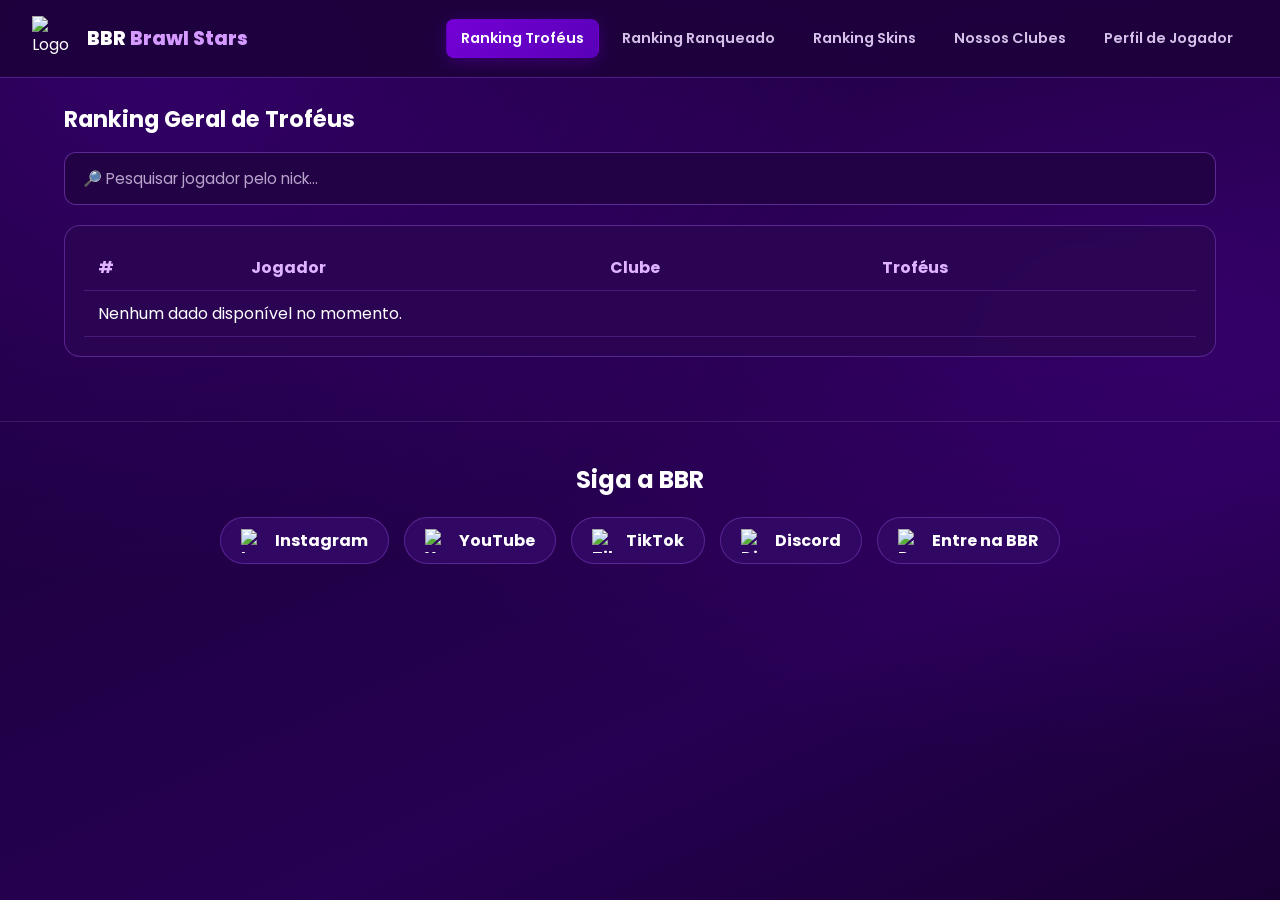
==== index.html @ fceda382 "feat: label ranked leaderboard current and season-high columns" ====
<!DOCTYPE html>
<html lang="pt-BR">
<head>
    <meta charset="UTF-8">
    <meta name="viewport" content="width=device-width, initial-scale=1.0">
    <title>Clube BBR | Brawl Stars</title>
    <link rel="icon" type="image/png" href="imagens/favicon.png">
    <link rel="stylesheet" href="style.css?v=ranked-current-season-20261118">
    <link rel="stylesheet" href="perfil.css?v=20261116icons2">
    <script src="https://cdn.jsdelivr.net/npm/chart.js"></script>
    <link href="https://fonts.googleapis.com/css2?family=Poppins:wght@400;600;800&display=swap" rel="stylesheet">
</head>
<body>

    <header class="header">
<div class="logo-container">
    <img src="imagens/logobbrbranco.png" alt="Logo BBR" class="site-logo">
    <h1><a href="index.html" class="logo-link">BBR <span>Brawl Stars</span></a></h1>
</div>
        <nav class="nav-tabs">
            <button class="tab-btn active" data-tab="ranking">Ranking Troféus</button>
            <button class="tab-btn" data-tab="ranqueada">Ranking Ranqueado</button>
            <button class="tab-btn" data-tab="skins">Ranking Skins</button>
            <button class="tab-btn" data-tab="clubes">Nossos Clubes</button>
            <button class="tab-btn" data-tab="perfil">Perfil de Jogador</button>
        </nav>
    </header>

    <main class="content-container">
        
        <section id="clubes" class="tab-content">
            <h2>Nossos Clubes</h2>
            <div class="club-grid" id="club-grid"></div>
        </section>

        <section id="ranking" class="tab-content active">
            <h2>Ranking Geral de Troféus</h2>
            
<!-- Pesquisa por nick no Ranking de Troféus -->
<div class="ranking-search">
    <input
        type="search"
        id="ranking-search-input"
        placeholder="🔎 Pesquisar jogador pelo nick..."
        aria-label="Pesquisar jogador pelo nick"
        autocomplete="off"
    >
</div>

<!-- Destaque dos três primeiros colocados -->
<div id="ranking-podium" class="ranking-podium"></div>

            <div class="table-card">
                <table class="data-table">
                    <thead>
                        <tr>
                            <th>#</th>
                            <th>Jogador</th>
                            <th>Clube</th>
                            <th>Troféus</th>
                        </tr>
                    </thead>
                    <tbody id="ranking-tbody">
                        <tr><td colspan="4">Carregando dados dos membros...</td></tr>
                    </tbody>
                </table>
            </div>
        </section>

<!-- Ranking de Skins BBR: versão de testes -->
<section id="skins" class="tab-content">
  <h2>Ranking de Skins</h2>
  <p class="subtext">Os maiores colecionadores dos clubes da BBR.</p>
  <p id="skins-ranking-status" class="subtext" role="status">Abra esta aba para consultar os membros.</p>
  <div class="ranking-search"><input type="search" id="skins-ranking-search" placeholder="🔎 Pesquisar jogador pelo nick..." aria-label="Pesquisar no ranking de skins"></div>
  <div id="skins-ranking-podium" class="ranking-podium"></div>
  <div class="table-card"><table class="data-table"><thead><tr><th>#</th><th>Jogador</th><th>Clube</th><th>Skins</th></tr></thead><tbody id="skins-ranking-tbody"><tr><td colspan="4">Aguardando consulta...</td></tr></tbody></table></div>
  <p class="subtext">Fonte: Brawl Ace (não oficial). Os resultados dependem da disponibilidade do serviço.</p>
</section>

<!-- Ranking Ranqueado BBR -->
<section id="ranqueada" class="tab-content">
    <h2>Ranking Ranqueado</h2>
    <p class="subtext">Classificação por pontos da Ranqueada — BBR | Esports</p>
    <!-- Pesquisa por nick -->
    <div class="ranking-search">
        <input
            type="search"
            id="ranked-search-input"
            placeholder="🔎 Pesquisar jogador pelo nick..."
            aria-label="Pesquisar jogador na Ranqueada"
            autocomplete="off"
        >
    </div>

    <!-- Pódio TOP 3 -->
    <div id="ranked-podium" class="ranking-podium"></div>

    <!-- Tabela de classificação -->
    <div class="table-card">
        <table class="data-table ranked-data-table">
            <thead>
                <tr>
                    <th>#</th>
                    <th>Jogador</th>
                    <th>Pontos atuais</th>
                    <th>Mais alto <span class="ranked-heading-note">na temporada</span></th>
                </tr>
            </thead>
            <tbody id="ranked-tbody">
                <tr>
                    <td colspan="4">Carregando ranking ranqueado...</td>
                </tr>
            </tbody>
        </table>
    </div>

    <p id="ranked-updated" class="subtext"></p>
</section>


<section id="perfil" class="tab-content">
    <h2>Perfil de Jogador</h2>
    <p class="profile-intro">Estatísticas, Ranqueada, clube e destaques do Brawl Stars em um só lugar.</p>
    <form class="profile-search" id="profile-form">
        <input type="search" id="profile-input" placeholder="Digite a tag do jogador (ex.: #2JU9CUC)" aria-label="Tag do jogador" autocomplete="off" required>
        <button type="submit" id="profile-button">Pesquisar perfil</button>
    </form>
    <div id="profile-message" class="profile-message" role="status" hidden></div>
    <div id="profile-result" class="profile-result" hidden>
        <div class="profile-panel">
            <div class="profile-identity">
                <img id="profile-avatar" class="profile-avatar" alt="Ícone de perfil do jogador">
                <div>
                    <h3 id="profile-name"></h3>
                    <div class="profile-tag" id="profile-tag"></div>
                    <div class="profile-chips">
                        <span class="club-role-badge club-role-ranked-champion" id="profile-ranked-champion" hidden>★ CAMPEÃO RANQUEADO</span>
                        <span class="profile-chip" id="profile-chip-role"></span>
                        <span class="profile-chip" id="profile-chip-club"></span>
                    </div>
                </div>
            </div>
            <div class="profile-grid">
                <div class="profile-stat"><small>Troféus atuais</small><div class="profile-stat-display"><img class="profile-stat-emblem" src="imagens/icon_trophy.png" alt="Troféu"><strong id="profile-trophies"></strong></div></div>
                <div class="profile-stat"><small>Recorde de troféus</small><div class="profile-stat-display"><img class="profile-stat-emblem" src="imagens/icon_trophy.png" alt="Troféu"><strong id="profile-highest"></strong></div></div>
                <div class="profile-stat profile-prestige-stat"><small>Prestígios totais</small><div class="profile-prestige-display"><div class="profile-prestige-emblem"><img id="profile-prestige-icon" alt="Emblema oficial de prestígio" src="total.webp"></div><strong id="profile-prestige"></strong></div></div>
                <div class="profile-stat"><small>Nível XP</small><div class="profile-stat-display"><img class="profile-stat-emblem" src="imagens/xp.webp" alt="XP"><strong id="profile-exp"></strong></div></div>
            </div>
        </div>
        <div class="profile-panel">
            <h3 class="profile-title">Ranqueada</h3>
            <div class="profile-rank-grid">
                <div class="profile-rank-card"><small>Pontos atuais</small><strong id="profile-current-elo"></strong><div class="profile-rank-label"><img id="profile-current-rank-icon" alt="Emblema atual" hidden><span id="profile-current-rank-name"></span></div></div>
                <div class="profile-rank-card"><small>Recorde da temporada atual</small><strong id="profile-season-elo"></strong><div class="profile-rank-label"><img id="profile-season-rank-icon" alt="Emblema do recorde da temporada" hidden><span id="profile-season-rank-name"></span></div></div>
                <div class="profile-rank-card"><small>Recorde de pontos</small><strong id="profile-record-elo"></strong><div class="profile-rank-label"><img id="profile-record-rank-icon" alt="Emblema do recorde" hidden><span id="profile-record-rank-name"></span></div></div>
                <div class="profile-rank-card"><small>Diferença para o recorde</small><strong id="profile-diff-elo"></strong><div class="profile-rank-label">Pontos para igualar a melhor marca</div></div>
            </div>
        </div>
        <div class="profile-columns">
            <div class="profile-panel">
                <h3 class="profile-title"><img class="profile-icon" src="imagens/club.png" alt="">Clube atual</h3>
                <div class="profile-club-line"><img id="profile-club-badge" src="imagens/club.png" alt="Emblema do clube"><div><strong id="profile-club"></strong><small id="profile-club-tag"></small></div></div>
                <div class="profile-club-role"><small>Cargo no clube</small><strong id="profile-role"></strong></div>
            </div>
            <div class="profile-panel">
                <h3 class="profile-title">Estatísticas gerais</h3>
                <div class="profile-mini-grid">
                    <div class="profile-mini"><small><img class="profile-icon" src="imagens/3v3.png" alt="">Vitórias 3×3</small><strong id="profile-3v3"></strong></div>
                    <div class="profile-mini"><small><img class="profile-icon" src="imagens/soloshowdown.png" alt="">Vitórias solo</small><strong id="profile-solo"></strong></div>
                    <div class="profile-mini"><small><img class="profile-icon" src="imagens/duoshowdown.png" alt="">Vitórias em dupla</small><strong id="profile-duo"></strong></div>
                    <div class="profile-mini"><small><img class="profile-icon" src="imagens/icon_members.svg" alt="">Brawlers</small><strong id="profile-brawlers-count"></strong></div>
                    <div class="profile-mini"><small><img class="profile-icon" src="imagens/icon_skins.webp" alt="">Skins</small><strong id="profile-skins-count">Não disponível</strong></div>
                    <div class="profile-mini"><small><img class="profile-icon" src="imagens/pin_champie.png" alt="">Classificado para o Mundial</small><strong id="profile-champ"></strong></div>
                </div>
            </div>
        </div>
        <div class="profile-panel">
            <h3 class="profile-title">Destaques dos Brawlers</h3>
            <div class="profile-brawlers">
                <div class="profile-brawler"><img id="profile-best-icon" alt="Melhor Brawler" hidden><div><small>Mais troféus</small><strong id="profile-best-name"></strong><div class="profile-brawler-trophies"><img src="imagens/icon_trophy.png" alt=""><span id="profile-best-trophies"></span></div></div></div>
                <div class="profile-brawler"><img id="profile-lowest-icon" alt="Brawler com menos troféus" hidden><div><small>Menos troféus</small><strong id="profile-lowest-name"></strong><div class="profile-brawler-trophies"><img src="imagens/icon_trophy.png" alt=""><span id="profile-lowest-trophies"></span></div></div></div>
            </div>
        </div>
    </div>
</section>

    </main>

    <script src="script.js?v=ranked-current-season-20261118"></script>
    <script src="perfil.js?v=ranked-champion-20261118"></script>
    <script src="ranking-skins.js?v=20261118-iconsfix3"></script>
    <!-- Modal de Membros do Clube -->
<div id="club-modal" style="display: none; position: fixed; top: 0; left: 0; width: 100%; height: 100%; background: rgba(0,0,0,0.8); z-index: 1000; align-items: center; justify-content: center;">
    <div style="background: #1e1e2e; padding: 24px; border-radius: 12px; max-width: 500px; width: 90%; max-height: 80vh; overflow-y: auto; color: white; position: relative;">
        <button onclick="document.getElementById('club-modal').style.display='none'" style="position: absolute; top: 12px; right: 12px; background: transparent; border: none; color: white; font-size: 20px; cursor: pointer;">✕</button>
        <h2 id="modal-club-name" style="margin-top: 0;"></h2>
        <p id="modal-club-tag" class="subtext"></p>
        <hr style="border-color: #333; margin: 16px 0;">
        <div id="modal-members-list"></div>
    </div>
</div>
<!-- Seção de Redes Sociais e Contato BBR -->
<footer class="bbr-footer">
    <h3>Siga a BBR</h3>
    <div class="social-links-container">
        <a href="https://www.instagram.com/clubebbr" target="_blank" class="social-btn">
            <img src="https://cdn-icons-png.flaticon.com/512/174/174855.png" alt="Instagram">
            Instagram
        </a>
        <a href="https://youtube.com/@clubebbr" target="_blank" class="social-btn">
            <img src="https://cdn-icons-png.flaticon.com/512/1384/1384060.png" alt="YouTube">
            YouTube
        </a>
        <a href="https://www.tiktok.com/@clubebbr" target="_blank" class="social-btn">
            <img src="https://cdn-icons-png.flaticon.com/512/3046/3046121.png" alt="TikTok">
            TikTok
        </a>
        <a href="https://discord.gg/EA2XQeYqj2" target="_blank" class="social-btn">
            <img src="https://cdn-icons-png.flaticon.com/512/5968/5968756.png" alt="Discord">
            Discord
        </a>
        <a href="https://chat.whatsapp.com/DwEVHuudXZcKQdIjm5Skmc?s=cl&p=a&ilr=1" target="_blank" class="social-btn">
            <img src="https://cdn-icons-png.flaticon.com/512/733/733585.png" alt="Recrutamento BBR">
            Entre na BBR
        </a>
    </div>
</footer>
</body>
</html>
---- style.css ----
:root {
    --bg-main: #190033;
    --card-bg: rgba(43, 5, 83, 0.88);
    --accent-purple: #7500d6;
    --accent-light: #d59aff;
    --text-main: #ffffff;
    --text-sub: #d4c0e9;
    --border-color: rgba(174, 99, 255, 0.35);
}

* {
    margin: 0;
    padding: 0;
    box-sizing: border-box;
    font-family: 'Poppins', sans-serif;
}

body {
    background-color: var(--bg-main);
    color: var(--text-main);
    min-height: 100vh;
    background-image: radial-gradient(circle at top right, #240046, transparent 50%),
                      radial-gradient(circle at bottom left, #10002b, transparent 50%);
}

.header {
    background: rgba(15, 12, 27, 0.9);
    backdrop-filter: blur(10px);
    border-bottom: 1px solid var(--border-color);
    padding: 1rem 2rem;
    display: flex;
    justify-content: space-between;
    align-items: center;
    position: sticky;
    top: 0;
    z-index: 100;
    flex-wrap: wrap;
    gap: 15px;
}

.logo-container {
    display: flex;
    align-items: center;
    gap: 12px;
}

.logo-img {
    height: 40px;
    width: auto;
}

.logo-container h1 {
    font-size: 1.2rem;
    font-weight: 800;
}

.logo-container h1 span {
    color: var(--accent-light);
}

.nav-tabs {
    display: flex;
    gap: 8px;
    flex-wrap: wrap;
}

.tab-btn {
    background: transparent;
    border: 1px solid transparent;
    color: var(--text-sub);
    padding: 8px 14px;
    border-radius: 8px;
    font-weight: 600;
    font-size: 0.9rem;
    cursor: pointer;
    transition: all 0.3s ease;
}

.tab-btn:hover {
    color: var(--text-main);
    background: rgba(157, 78, 221, 0.1);
}

.tab-btn.active {
    background: var(--accent-purple);
    color: #fff;
    box-shadow: 0 4px 15px rgba(157, 78, 221, 0.4);
}

.content-container {
    padding: 1.5rem;
    max-width: 1200px;
    margin: 0 auto;
}

.tab-content {
    display: none;
}

.tab-content.active {
    display: block;
}

.tab-content h2 {
    font-size: 1.4rem;
    margin-bottom: 1rem;
}

.club-grid, .charts-grid {
    display: grid;
    grid-template-columns: repeat(auto-fit, minmax(240px, 1fr));
    gap: 16px;
    margin-top: 1rem;
}

.table-card, .chart-card, .player-header-card, .club-card {
    background: var(--card-bg);
    border: 1px solid var(--border-color);
    border-radius: 16px;
    padding: 1.2rem;
    backdrop-filter: blur(8px);
    overflow-x: auto;
}

.data-table {
    width: 100%;
    border-collapse: collapse;
    text-align: left;
    white-space: nowrap;
}

.data-table th, .data-table td {
    padding: 10px 14px;
    border-bottom: 1px solid var(--border-color);
}

.data-table th {
    color: var(--accent-light);
}

.search-box {
    display: flex;
    gap: 10px;
    margin: 1rem 0;
    flex-wrap: wrap;
}

.search-box input {
    flex: 1;
    min-width: 200px;
    padding: 12px 16px;
    border-radius: 8px;
    border: 1px solid var(--border-color);
    background: rgba(0, 0, 0, 0.2);
    color: #fff;
    font-size: 0.95rem;
}

.search-box button {
    background: var(--accent-purple);
    color: #fff;
    border: none;
    padding: 12px 20px;
    border-radius: 8px;
    font-weight: 600;
    cursor: pointer;
    width: auto;
}

.hidden {
    display: none;
}

.stats-row {
    display: grid;
    grid-template-columns: repeat(auto-fit, minmax(120px, 1fr));
    gap: 12px;
    margin-top: 15px;
}

.stat-box {
    background: rgba(0, 0, 0, 0.2);
    padding: 10px;
    border-radius: 8px;
    border: 1px solid var(--border-color);
}

.stat-box .label {
    display: block;
    font-size: 0.8rem;
    color: var(--text-sub);
}

.stat-box .val {
    font-weight: 800;
    color: var(--accent-light);
}

.brawler-highlights {
    display: grid;
    grid-template-columns: repeat(auto-fit, minmax(200px, 1fr));
    gap: 16px;
    margin-top: 16px;
}

.brawler-card {
    background: rgba(0, 0, 0, 0.2);
    border: 1px solid var(--border-color);
    padding: 1rem;
    border-radius: 12px;
}

.trophy-badge {
    display: inline-block;
    background: var(--accent-purple);
    padding: 4px 12px;
    border-radius: 20px;
    font-weight: 800;
    margin-top: 10px;
    font-size: 0.85rem;
}

@media (max-width: 768px) {
    .header {
        flex-direction: column;
        align-items: flex-start;
        padding: 1rem;
    }
    
    .nav-tabs {
        width: 100%;
        justify-content: space-between;
    }
    
    .tab-btn {
        flex: 1;
        text-align: center;
        padding: 8px 6px;
        font-size: 0.8rem;
    }

    .content-container {
        padding: 1rem;
    }

    .search-box button {
        width: 100%;
    }
}
.bbr-footer {
    text-align: center;
    padding: 40px 20px;
    margin-top: 40px;
    border-top: 1px solid rgba(255, 255, 255, 0.1);
}

.bbr-footer h3 {
    color: #fff;
    margin-bottom: 20px;
    font-size: 1.5rem;
}

.social-links-container {
    display: flex;
    justify-content: center;
    flex-wrap: wrap;
    gap: 15px;
}

.social-btn {
    display: flex;
    align-items: center;
    gap: 10px;
    background-color: #1f1f2e;
    color: #ffffff;
    padding: 10px 20px;
    border-radius: 30px;
    text-decoration: none;
    font-weight: bold;
    border: 1px solid rgba(255, 255, 255, 0.1);
    transition: all 0.3s ease;
}

.social-btn img {
    width: 24px;
    height: 24px;
    object-fit: contain;
}

.social-btn:hover {
    background-color: #7b2cbf;
    border-color: #9d4edd;
    transform: translateY(-3px);
    box-shadow: 0 5px 15px rgba(123, 44, 191, 0.4);
}
.stat-box {
  display: flex;
  align-items: center;
  flex-wrap: nowrap;
  white-space: nowrap;
}

.stat-box img {
  width: 18px;
  height: 18px;
  object-fit: contain;
  margin-right: 4px;
}
.stats-row {
  display: flex;
  flex-wrap: wrap;
  gap: 10px;
}

.stat-box {
  flex: 1 1 200px;
  min-width: 180px;
}
.logo-link {
  text-decoration: none;
  color: inherit;
}

.logo-link:hover {
  opacity: 0.8;
}

/* Estilização da Tabela de Halloween */
.halloween-table {
    width: 100%;
    border-collapse: collapse;
    margin-top: 20px;
    background: #121216; /* Fundo bem escuro estilo noite de terror */
    color: #fff;
    border-radius: 12px;
    overflow: hidden;
    box-shadow: 0 4px 15px rgba(255, 117, 24, 0.2); /* Brilho laranja suave */
}

.halloween-table th, 
.halloween-table td {
    padding: 14px 18px;
    text-align: center;
    border-bottom: 1px solid #232333;
}

.halloween-table th {
    background-color: #ff7518; /* Laranja abóbora vibrante */
    color: #121216; /* Texto escuro para destacar no laranja */
    font-weight: 800;
    text-transform: uppercase;
    letter-spacing: 1px;
}

.halloween-table tr {
    transition: background-color 0.2s ease;
}

.halloween-table tr:hover {
    background-color: #1f1b2c; /* Leve tom roxo/escuro místico ao passar o mouse */
}

.halloween-table td strong {
    color: #ff7518; /* Destaca a pontuação total em laranja */
}
.titulo-site {
    display: flex;
    align-items: center;
    gap: 12px;
}

.titulo-site img {
    width: 50px;
    height: 50px;
    max-width:50px;
    max-height:50px;
    object-fit: contain;
    flex-shrink:0;
}

.titulo-site h1 {
    margin: 0;
}

.logo-container {
    display: flex;
    align-items: center;
    gap: 10px;
}

.site-logo {
    width: 45px !important;
    height: 45px !important;
    max-width: 45px !important;
    max-height: 45px !important;
    object-fit: contain;
    flex-shrink: 0;
}


/* ==========================================
   BBR - RANKING DE TROFÉUS
   Pesquisa e destaque do TOP 3
========================================== */

/* Campo de pesquisa */
.ranking-search {
    margin: 0 0 20px;
}

.ranking-search input {
    width: 100%;
    padding: 14px 18px;
    background: rgba(36, 26, 61, 0.9);
    border: 1px solid rgba(199, 125, 255, 0.3);
    border-radius: 12px;
    color: #fff;
    font-family: 'Poppins', sans-serif;
    font-size: 0.95rem;
    outline: none;
    transition: 0.2s;
}

.ranking-search input:focus {
    border-color: #c77dff;
    box-shadow: 0 0 12px rgba(199, 125, 255, 0.2);
}

.ranking-search input::placeholder {
    color: #b8a5ce;
}

/* Pódio TOP 3 */
.ranking-podium {
    display: grid;
    grid-template-columns: repeat(3, minmax(0, 1fr));
    gap: 14px;
    margin-bottom: 24px;
}

.ranking-podium:empty,
.ranking-podium[hidden] {
    display: none;
}

/* Cartões dos vencedores */
.podium-card {
    min-width: 0;
    padding: 22px 12px;
    border-radius: 16px;
    border: 1px solid var(--podium-color);
    background: linear-gradient(
        160deg,
        var(--podium-bg),
        rgba(36, 26, 61, 0.85)
    );
    text-align: center;
    transition: transform 0.2s ease;
}

.podium-card:hover {
    transform: translateY(-4px);
}

.podium-place {
    font-size: 1.4rem;
    font-weight: 800;
    color: var(--podium-color);
}

.podium-name {
    margin: 10px 0;
    font-size: 1rem;
    font-weight: 800;
    overflow-wrap: anywhere;
}

.podium-club {
    font-size: 0.8rem;
    color: #d3c4df;
    overflow-wrap: anywhere;
}

.podium-trophies {
    margin-top: 12px;
    font-weight: 800;
    color: var(--podium-color);
}

/* Primeiro lugar - OURO */
.podium-gold {
    --podium-color: #ffd45b;
    --podium-bg: #50381c;
}

/* Segundo lugar - PRATA */
.podium-silver {
    --podium-color: #d7dce7;
    --podium-bg: #34384b;
}

/* Terceiro lugar - BRONZE */
.podium-bronze {
    --podium-color: #e7a16e;
    --podium-bg: #4b2b26;
}

/* Ordem visual: Prata | Ouro | Bronze */
.ranking-podium .podium-card:nth-child(1) {
    grid-column: 2;
    grid-row: 1;
}

.ranking-podium .podium-card:nth-child(2) {
    grid-column: 1;
    grid-row: 1;
}

.ranking-podium .podium-card:nth-child(3) {
    grid-column: 3;
    grid-row: 1;
}

/* Tabela do ranking */
#ranking .table-card {
    overflow-x: auto;
}

#ranking .data-table {
    min-width: 550px;
}

/* Adaptação para celulares */
@media (max-width: 600px) {
    .ranking-podium {
        gap: 6px;
    }

    .podium-card {
        padding: 12px 5px;
    }

    .podium-place {
        font-size: 1rem;
    }

    .podium-name {
        font-size: 0.76rem;
    }

    .podium-club {
        font-size: 0.65rem;
    }

    .podium-trophies {
        font-size: 0.75rem;
    }
}

/* ==========================================
   ÍCONES DE PERFIL - RANKING DE TROFÉUS
========================================== */

/* Ícones na tabela */
.ranking-avatar {
    width: 34px;
    height: 34px;
    object-fit: contain;
    vertical-align: middle;
    margin-right: 10px;
    border-radius: 50%;
}

/* Ícones no pódio TOP 3 */
.podium-avatar {
    display: block;
    width: 64px;
    height: 64px;
    object-fit: contain;
    margin: 12px auto 6px;
}

/* Versão para celulares */
@media (max-width: 600px) {
    .ranking-avatar {
        width: 28px;
        height: 28px;
        margin-right: 6px;
    }

    .podium-avatar {
        width: 44px;
        height: 44px;
    }
}

/* BBR — Emblemas das divisões Ranqueadas */

/* Emblema no TOP 3 */

.ranked-emblem-podium {
    display: inline-block;
    width: 32px;
    height: 32px;
    object-fit: contain;
    vertical-align: middle;
    margin: 0 6px 0 0;
}

/* Emblema ao lado dos pontos na tabela */
.ranked-emblem-table {
    width: 32px;
    height: 32px;
    object-fit: contain;
    vertical-align: middle;
    margin-right: 8px;
}

/* Ajustes para celulares */
@media (max-width: 600px) {
.ranked-emblem-podium {
    width: 26px;
    height: 26px;
    margin-right: 5px;
}

    .ranked-emblem-table {
        width: 26px;
        height: 26px;
        margin-right: 5px;
    }
}



/* Patrocinador da temporada no Ranking Ranqueado */
#ranqueada .data-table tr.ranked-sponsor-row td {
    background: linear-gradient(100deg, rgba(43, 114, 145, 0.34), rgba(34, 175, 205, 0.15));
    border-top: 1px solid rgba(84, 217, 255, 0.55);
    border-bottom: 1px solid rgba(84, 217, 255, 0.55);
}
#ranqueada .data-table tr.ranked-sponsor-row td:first-child {
    border-left: 3px solid #54d9ff;
}
.ranked-sponsor-badge {
    display: inline-block;
    margin-left: 9px;
    padding: 3px 8px;
    border: 1px solid rgba(84, 217, 255, 0.75);
    border-radius: 999px;
    background: rgba(15, 90, 115, 0.30);
    color: #54d9ff;
    font-size: 0.67rem;
    font-weight: 800;
    letter-spacing: 0.035em;
    vertical-align: middle;
    white-space: nowrap;
}
.ranked-sponsor-podium {
    border-color: #54d9ff;
    box-shadow: inset 0 0 20px rgba(84, 217, 255, 0.12);
}
.ranked-sponsor-podium .ranked-sponsor-badge {
    margin: 8px auto 0;
}

/* Cargos dos membros na janela de clubes */
.club-role-badge {
    display: inline-block;
    vertical-align: middle;
    margin-left: 6px;
    padding: 2px 6px;
    border: 1px solid currentColor;
    border-radius: 999px;
    font-size: 0.58rem;
    font-weight: 800;
    line-height: 1.5;
    letter-spacing: 0.02em;
    white-space: nowrap;
}
.club-role-president { color: #ffd56e; background: rgba(255, 213, 110, 0.12); }
.club-role-vice-president { color: #63e6a3; background: rgba(40, 190, 110, 0.14); }
.club-role-senior { color: #ff85ca; background: rgba(235, 65, 155, 0.14); }
/* Títulos sazonais: disponíveis, sem jogadores atribuídos por enquanto. */
.club-role-ranked-champion { color: #ff656d; background: rgba(235, 55, 70, 0.15); }
.club-role-trophy-champion { color: #ffa447; background: rgba(245, 135, 35, 0.15); }
@media (max-width: 600px) {
    .club-role-badge { font-size: 0.53rem; padding: 1px 5px; margin-left: 4px; }
}

/* Etiquetas de cargos e patrocinador nos dois rankings */
.ranking-badges {
    display: inline-flex;
    align-items: center;
    flex-wrap: wrap;
    gap: 4px;
    vertical-align: middle;
    margin-left: 6px;
    max-width: 100%;
}
.ranking-badges .club-role-badge,
.ranking-badges .ranked-sponsor-badge {
    margin: 0;
}
.podium-card .ranking-badges {
    display: flex;
    justify-content: center;
    margin: 8px auto 0;
}
@media (max-width: 600px) {
    .ranking-badges { gap: 3px; margin-left: 4px; }
    .ranking-badges .club-role-badge,
    .ranking-badges .ranked-sponsor-badge { font-size: 0.52rem; padding: 2px 5px; }
    .podium-card .ranking-badges { margin: 6px auto 0; }
}

/* Padronização das etiquetas e quebra segura no celular */
.ranking-badges .ranked-sponsor-badge {
    font-size: 0.58rem;
    padding: 2px 6px;
    line-height: 1.5;
    letter-spacing: 0.02em;
}
#ranqueada .data-table td:nth-child(2),
#ranking .data-table td:nth-child(2) {
    min-width: 0;
}
@media (max-width: 600px) {
    .ranking-badges {
        display: flex;
        width: fit-content;
        max-width: 100%;
        margin: 5px 0 0;
        flex-wrap: wrap;
        justify-content: flex-start;
    }
    .ranking-badges .club-role-badge,
    .ranking-badges .ranked-sponsor-badge {
        font-size: 0.53rem;
        padding: 1px 5px;
        line-height: 1.5;
    }
    .podium-card .ranking-badges {
        justify-content: center;
        margin: 6px auto 0;
    }
}

/* Evita que as duas tags do CAFÉ invadam a coluna Clube no mobile.
   A tabela continua rolável horizontalmente, mas cada célula respeita seus limites. */
#ranking .data-table td:nth-child(2),
#ranqueada .data-table td:nth-child(2) {
    white-space: normal;
}
#ranking .data-table td:nth-child(2) .ranking-badges,
#ranqueada .data-table td:nth-child(2) .ranking-badges {
    box-sizing: border-box;
    width: auto;
    max-width: 100%;
    min-width: 0;
}
@media (max-width: 600px) {
    #ranking .data-table td:nth-child(2),
    #ranqueada .data-table td:nth-child(2) {
        min-width: 190px;
        max-width: 230px;
        overflow-wrap: anywhere;
    }
    #ranking .data-table td:nth-child(2) .ranking-badges,
    #ranqueada .data-table td:nth-child(2) .ranking-badges {
        display: flex;
        flex-wrap: wrap;
        width: 100%;
        gap: 4px;
    }
}

/* Pódios: clube e cargo lado a lado, com quebra segura no celular */
.podium-card .podium-club-with-badges {
    display: flex;
    align-items: center;
    justify-content: center;
    flex-wrap: wrap;
    column-gap: 6px;
    row-gap: 4px;
    max-width: 100%;
}
.podium-card .podium-club-with-badges .ranking-badges {
    display: inline-flex;
    flex-wrap: wrap;
    align-items: center;
    justify-content: center;
    gap: 4px;
    width: auto;
    max-width: 100%;
    margin: 0;
}

/* Contagem regressiva da temporada ranqueada */
.ranked-season-clock {
    max-width: 620px;
    margin: 18px auto 24px;
    padding: 18px;
    border: 1px solid rgba(199,125,255,.3);
    border-radius: 16px;
    background: linear-gradient(135deg, rgba(82,39,134,.35), rgba(23,17,42,.8));
    text-align: center;
}
.ranked-season-clock-heading { font-weight: 700; margin-bottom: 14px; }
.ranked-season-clock-grid { display: grid; grid-template-columns: repeat(4,minmax(0,1fr)); gap: 10px; }
.ranked-season-clock-grid > div { padding: 10px 4px; border-radius: 10px; background: rgba(15,12,27,.65); }
.ranked-season-clock-grid strong { display: block; font-size: clamp(20px, 4vw, 32px); font-variant-numeric: tabular-nums; line-height: 1.25; }
.ranked-season-clock-grid span { display: block; color: var(--text-sub); font-size: 12px; margin-top: 4px; }
#ranked-clock-status { margin-top: 12px; color: var(--text-sub); font-size: 12px; }
@media(max-width: 420px) {
    .ranked-season-clock { padding: 12px; }
    .ranked-season-clock-grid { gap: 5px; }
    .ranked-season-clock-grid span { font-size: 10px; }
}

/* TOP 50 de skins: cartões compactos e responsivos */
.skins-ranking-podium { display:grid; grid-template-columns:repeat(3,minmax(0,1fr)); gap:12px; margin:16px 0 22px; }
.skins-leader { display:flex; flex-direction:column; align-items:center; justify-content:center; text-align:center; gap:8px; min-width:0; padding:16px 10px; border-radius:14px; background:rgba(150,120,220,.12); border:1px solid rgba(180,160,240,.24); }
.skins-leader span { overflow-wrap:anywhere; font-weight:600; }
.skins-leader strong:last-child { color:#d7c4ff; }
@media(max-width:600px) { .skins-ranking-podium { gap:6px; } .skins-leader { padding:12px 5px; font-size:12px; } }

/* Atalho de recrutamento apenas para clubes com vagas */
.club-recruitment-link {
    display: flex;
    align-items: center;
    justify-content: center;
    width: 100%;
    box-sizing: border-box;
    margin-top: 12px;
    padding: 10px 12px;
    border-radius: 10px;
    background: #25d366;
    color: #10291a;
    font-size: 0.9rem;
    font-weight: 700;
    text-align: center;
    text-decoration: none;
    transition: background 0.2s ease, transform 0.2s ease;
}
.club-recruitment-link:hover, .club-recruitment-link:focus-visible {
    background: #43e783;
    transform: translateY(-1px);
}

.club-whatsapp-icon { width: 19px; height: 19px; flex: 0 0 19px; margin-right: 8px; }

#profile-ranked-champion[hidden] { display: none; }
#profile-ranked-champion { margin-left: 0; }


/* BBR — identidade roxa inspirada na arte do Ranking Ranqueado.
   Mantém as cores semânticas dos pódios, cargos e botão WhatsApp. */
body {
    background-color: var(--bg-main);
    background-image:
        radial-gradient(ellipse at 12% 5%, rgba(89,0,184,.38), transparent 45%),
        radial-gradient(ellipse at 92% 35%, rgba(117,0,214,.20), transparent 55%),
        linear-gradient(155deg, #190033, #260052 70%, #190033);
    background-attachment: fixed;
}
.header {
    background: rgba(30, 0, 61, .95);
    border-bottom-color: rgba(159, 65, 255, .4);
}
.tab-btn:hover { background: rgba(117, 0, 214, .32); }
.tab-btn.active {
    background: linear-gradient(135deg, #7500d6, #5900b8);
    box-shadow: 0 4px 16px rgba(117,0,214,.30);
}
.table-card, .chart-card, .player-header-card, .club-card {
    background: rgba(43, 5, 83, .88);
    border-color: rgba(174,99,255,.35);
}
.ranking-search input, .search-box input {
    background: rgba(34, 3, 67, .94);
    border-color: rgba(174,99,255,.42);
}
.ranking-search input:focus, .search-box input:focus {
    border-color: #ae63ff;
    box-shadow: 0 0 0 3px rgba(117,0,214,.22);
}
.search-box button, .trophy-badge {
    background: linear-gradient(135deg, #7500d6, #5900b8);
}
.data-table th { color: #dfb3ff; }
.data-table th, .data-table td { border-bottom-color: rgba(174,99,255,.23); }
.stat-box, .brawler-card {
    background: rgba(34,3,67,.76);
    border-color: rgba(174,99,255,.28);
}
.stat-box .val { color: #dfb3ff; }
.social-btn { background: #300762; border-color: rgba(174,99,255,.32); }
.social-btn:hover { background: #5900b8; border-color: #ae63ff; }
.podium-card {
    background: linear-gradient(160deg, var(--podium-bg), rgba(38,0,82,.92));
}
/* Cor institucional apenas para elementos neutros, sem sobrescrever
   etiquetas de cargo, medalhas ou o botão oficial de recrutamento. */
@media (max-width: 768px) {
    body { background-attachment: scroll; }
}
---- perfil.css ----
/* Perfil de Jogador — módulo independente */
#perfil .profile-intro{color:var(--text-sub);margin:-.35rem 0 1.2rem}
#perfil .profile-search{display:flex;gap:10px;margin:16px 0 10px}
#perfil .profile-search input{min-width:0;flex:1;background:#1b122c;border:1px solid var(--border-color);border-radius:11px;color:white;padding:14px 16px;font:inherit}
#perfil .profile-search button{border:0;border-radius:11px;background:var(--accent-purple);color:white;font:inherit;font-weight:800;padding:12px 20px;cursor:pointer}
#perfil .profile-search button:disabled{opacity:.6;cursor:wait}
#perfil .profile-hint{font-size:.8rem;color:var(--text-sub);margin-bottom:16px}
#perfil .profile-message{padding:14px;border:1px solid var(--border-color);border-radius:12px;color:#e8d6fa;margin:15px 0}
#perfil .profile-message[hidden],#perfil .profile-result[hidden]{display:none}
#perfil .profile-panel{background:var(--card-bg);border:1px solid var(--border-color);border-radius:17px;padding:20px;margin:16px 0;min-width:0}
#perfil .profile-identity{display:flex;gap:17px;align-items:center}
#perfil .profile-avatar{width:83px;height:83px;object-fit:contain;flex:none}
#perfil .profile-identity h3{font-size:1.45rem;overflow-wrap:anywhere}
#perfil .profile-tag{color:var(--text-sub);font-size:.9rem}
#perfil .profile-chips{display:flex;flex-wrap:wrap;gap:7px;margin-top:8px}
#perfil .profile-chip{border:1px solid #654382;background:#322044;border-radius:30px;padding:4px 10px;font-size:.73rem}
#perfil .profile-grid{display:grid;grid-template-columns:repeat(4,minmax(0,1fr));gap:12px;margin-top:18px}
#perfil .profile-stat{background:#191129;border:1px solid var(--border-color);border-radius:12px;padding:14px;min-width:0}
#perfil .profile-stat small{display:flex;gap:6px;align-items:center;color:var(--text-sub);font-size:.76rem;min-height:20px}
#perfil .profile-stat strong{display:block;color:#d7a2ff;font-size:clamp(1.1rem,2.4vw,1.65rem);overflow-wrap:anywhere;margin-top:7px;font-variant-numeric:tabular-nums}
#perfil .profile-icon{width:20px;height:20px;object-fit:contain;flex:none}
#perfil .profile-title{display:flex;align-items:center;gap:9px;margin-bottom:13px;font-size:1.12rem;font-weight:800}
#perfil .profile-rank-grid{display:grid;grid-template-columns:repeat(3,minmax(0,1fr));gap:12px}
#perfil .profile-rank-card{border:1px solid var(--border-color);border-radius:13px;background:#191129;padding:16px;min-width:0}
#perfil .profile-rank-card small{display:block;color:var(--text-sub)}
#perfil .profile-rank-card strong{display:block;color:#d7a2ff;font-size:clamp(1.2rem,3vw,1.9rem);margin:6px 0;overflow-wrap:anywhere}
#perfil .profile-rank-label{display:flex;align-items:center;gap:7px;color:#d9c5e9;font-size:.8rem}
#perfil .profile-rank-label img{width:34px;height:34px;object-fit:contain}
#perfil .profile-columns{display:grid;grid-template-columns:1fr 1fr;gap:16px}
#perfil .profile-columns .profile-panel{margin:0}
#perfil .profile-club-line{display:flex;align-items:center;gap:12px;margin:10px 0}
#perfil .profile-club-line img{width:58px;height:58px;object-fit:contain}
#perfil .profile-club-line strong{display:block;font-size:1.1rem;overflow-wrap:anywhere}
#perfil .profile-club-line small{color:var(--text-sub)}
#perfil .profile-mini-grid{display:grid;grid-template-columns:repeat(2,minmax(0,1fr));gap:9px;margin-top:15px}
#perfil .profile-mini{border:1px solid var(--border-color);border-radius:10px;background:#191129;padding:12px;min-width:0}
#perfil .profile-mini small{display:block;color:var(--text-sub);font-size:.75rem}
#perfil .profile-mini strong{display:block;margin-top:4px;overflow-wrap:anywhere}
#perfil .profile-brawlers{display:grid;grid-template-columns:1fr 1fr;gap:12px}
#perfil .profile-brawler{display:flex;gap:12px;align-items:center;background:#191129;border:1px solid var(--border-color);border-radius:12px;padding:12px;min-width:0}
#perfil .profile-brawler img{width:65px;height:65px;object-fit:contain;flex:none}
#perfil .profile-brawler small{display:block;color:var(--text-sub)}
#perfil .profile-brawler strong{display:block;overflow-wrap:anywhere}
#perfil .profile-brawler .profile-brawler-trophies{display:flex;align-items:center;gap:5px;color:#d7a2ff;font-weight:800}
#perfil .profile-brawler .profile-brawler-trophies img{width:16px;height:16px}
@media(max-width:780px){#perfil .profile-grid{grid-template-columns:repeat(2,minmax(0,1fr))}#perfil .profile-rank-grid{grid-template-columns:1fr}#perfil .profile-columns{grid-template-columns:1fr}#perfil .profile-brawlers{grid-template-columns:1fr}}
@media(max-width:420px){#perfil .profile-panel{padding:14px}#perfil .profile-search button{padding:11px;font-size:.78rem}#perfil .profile-avatar{width:65px;height:65px}#perfil .profile-identity h3{font-size:1.15rem}#perfil .profile-grid{gap:8px}#perfil .profile-stat{padding:10px}#perfil .profile-stat small{font-size:.68rem}}

#perfil .profile-club-role{margin-top:12px;border-top:1px solid var(--border-color);padding-top:12px}
#perfil .profile-club-role small{display:block;color:var(--text-sub);font-size:.75rem}
#perfil .profile-club-role strong{display:block;margin-top:4px;color:#d7a2ff;font-size:1.05rem}

#perfil .profile-prestige-display{display:flex;align-items:center;gap:10px;margin-top:3px}
#perfil .profile-prestige-display strong{margin-top:0}
#perfil .profile-prestige-emblem{position:relative;flex:none;width:53px;height:51px;display:grid;place-items:center}
#perfil .profile-prestige-emblem img{width:100%;height:100%;object-fit:contain}
#perfil .profile-prestige-emblem span{position:absolute;top:51%;left:50%;transform:translate(-50%,-50%);font-size:12px;line-height:1;font-weight:900;color:#fff;text-shadow:0 1px 2px #07143e,1px 0 2px #07143e,-1px 0 2px #07143e;pointer-events:none}
@media(max-width:420px){#perfil .profile-prestige-emblem{width:44px;height:43px}#perfil .profile-prestige-display{gap:5px}#perfil .profile-prestige-emblem span{font-size:10px}}

#perfil .profile-mini small{display:flex;align-items:center;gap:6px}
#perfil .profile-mini small .profile-icon{width:19px;height:19px;object-fit:contain;flex-shrink:0}

#perfil .profile-stat-display{display:flex;align-items:center;gap:9px;margin-top:7px;min-width:0}
#perfil .profile-stat-display strong{margin-top:0}
#perfil .profile-stat-display .profile-stat-emblem{width:34px;height:34px;object-fit:contain;flex:none}
@media(max-width:420px){#perfil .profile-stat-display{gap:5px}#perfil .profile-stat-display .profile-stat-emblem{width:27px;height:27px}}
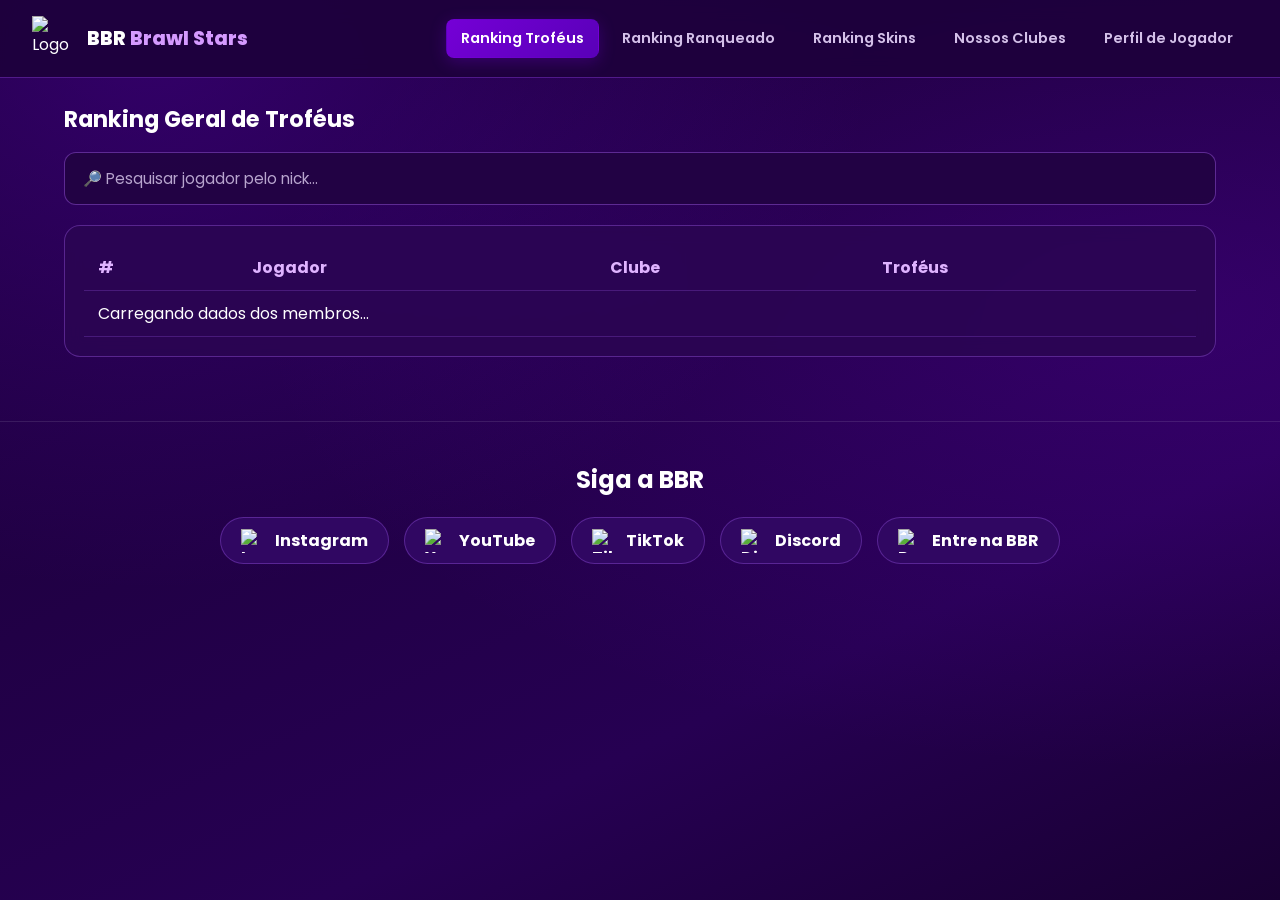
==== commit 06256b97: "Refresh script cache for ranked route" ====
--- a/index.html
+++ b/index.html
@@ -5,7 +5,7 @@
     <meta name="viewport" content="width=device-width, initial-scale=1.0">
     <title>Clube BBR | Brawl Stars</title>
     <link rel="icon" type="image/png" href="imagens/favicon.png">
-    <link rel="stylesheet" href="style.css?v=ranked-current-season-20261118">
+    <link rel="stylesheet" href="style.css?v=ranked-podium-stacked-20261119">
     <link rel="stylesheet" href="perfil.css?v=20261116icons2">
     <script src="https://cdn.jsdelivr.net/npm/chart.js"></script>
     <link href="https://fonts.googleapis.com/css2?family=Poppins:wght@400;600;800&display=swap" rel="stylesheet">
@@ -74,7 +74,7 @@
   <p id="skins-ranking-status" class="subtext" role="status">Abra esta aba para consultar os membros.</p>
   <div class="ranking-search"><input type="search" id="skins-ranking-search" placeholder="🔎 Pesquisar jogador pelo nick..." aria-label="Pesquisar no ranking de skins"></div>
   <div id="skins-ranking-podium" class="ranking-podium"></div>
-  <div class="table-card"><table class="data-table"><thead><tr><th>#</th><th>Jogador</th><th>Clube</th><th>Skins</th></tr></thead><tbody id="skins-ranking-tbody"><tr><td colspan="4">Aguardando consulta...</td></tr></tbody></table></div>
+  <div class="table-card"><table class="data-table"><thead><tr><th>#</th><th>Jogador</th><th>Skins</th></tr></thead><tbody id="skins-ranking-tbody"><tr><td colspan="3">Aguardando consulta...</td></tr></tbody></table></div>
   <p class="subtext">Fonte: Brawl Ace (não oficial). Os resultados dependem da disponibilidade do serviço.</p>
 </section>
 
@@ -187,9 +187,9 @@
 
     </main>
 
-    <script src="script.js?v=ranked-current-season-20261118"></script>
+    <script src="script.js?v=direct-ranked-route-20261123"></script>
     <script src="perfil.js?v=ranked-champion-20261118"></script>
-    <script src="ranking-skins.js?v=20261118-iconsfix3"></script>
+    <script src="ranking-skins.js?v=20261119-compact"></script>
     <!-- Modal de Membros do Clube -->
 <div id="club-modal" style="display: none; position: fixed; top: 0; left: 0; width: 100%; height: 100%; background: rgba(0,0,0,0.8); z-index: 1000; align-items: center; justify-content: center;">
     <div style="background: #1e1e2e; padding: 24px; border-radius: 12px; max-width: 500px; width: 90%; max-height: 80vh; overflow-y: auto; color: white; position: relative;">
--- a/style.css
+++ b/style.css
@@ -905,3 +905,90 @@
 @media (max-width: 768px) {
     body { background-attachment: scroll; }
 }
+
+/* Ranqueada: pontos atuais e maior pontuação da temporada, sem coluna Clube. */
+#ranqueada .ranked-data-table { width:100%; min-width:0; table-layout:auto; }
+#ranqueada .ranked-data-table th:nth-child(n+3),
+#ranqueada .ranked-data-table td:nth-child(n+3) { text-align:right; }
+#ranqueada .ranked-data-table td:nth-child(2) { white-space:normal; overflow-wrap:anywhere; }
+#ranqueada .ranked-data-table th { white-space:normal; }
+.ranked-score { display:inline-flex; align-items:center; justify-content:flex-end; gap:5px; white-space:nowrap; font-weight:800; font-variant-numeric:tabular-nums; }
+.ranked-score .ranked-emblem-table { margin:0; width:26px; height:26px; flex-shrink:0; }
+.ranked-podium-scores { display:grid; grid-template-columns:repeat(2,minmax(0,1fr)); gap:8px; margin-top:12px; }
+.ranked-podium-scores > div { min-width:0; display:flex; flex-direction:column; align-items:center; gap:4px; padding:6px 2px; border-radius:9px; background:rgba(0,0,0,.17); }
+.ranked-podium-scores small { font-size:.63rem; font-weight:800; color:#fff; opacity:.85; }
+.ranked-podium-scores .ranked-score { color:var(--podium-color); font-size:clamp(.76rem,1.7vw,1.05rem); }
+.ranked-podium-scores .ranked-emblem-podium { width:24px; height:24px; margin:0; }
+.ranked-podium-badges { display:flex; flex-wrap:wrap; justify-content:center; gap:4px; margin-top:8px; }
+@media(max-width:600px) {
+ #ranqueada .table-card { padding:8px 4px; }
+ #ranqueada .ranked-data-table th,#ranqueada .ranked-data-table td { padding:9px 4px; font-size:clamp(.66rem,2.5vw,.83rem); }
+ #ranqueada .ranked-data-table .ranking-avatar { width:25px; height:25px; margin-right:4px; }
+ #ranqueada .ranked-data-table td:nth-child(2) { min-width:0; max-width:unset; }
+ #ranqueada .ranked-data-table .ranked-score { gap:2px; }
+ #ranqueada .ranked-data-table .ranked-emblem-table { width:19px; height:19px; }
+ .ranked-podium-scores { gap:3px; }
+ .ranked-podium-scores small { font-size:.52rem; }
+ .ranked-podium-scores .ranked-emblem-podium { width:17px; height:17px; }
+ .ranked-podium-scores .ranked-score { gap:2px; font-size:.68rem; }
+ .ranked-heading-note { display:block; font-size:.65rem; }
+}
+
+/* Pódio responsivo: tags sempre dentro do cartão, em uma linha. */
+.podium-card { container-type: inline-size; }
+.podium-card .ranking-badges,
+.podium-card .podium-club-with-badges .ranking-badges {
+    box-sizing: border-box;
+    min-width: 0;
+    max-width: 100%;
+}
+.podium-card .ranking-badges .club-role-badge,
+.podium-card .ranking-badges .ranked-sponsor-badge {
+    box-sizing: border-box;
+    max-width: 100%;
+    margin: 0;
+    padding-inline: clamp(2px, 1.4cqw, 6px);
+    font-size: clamp(0.36rem, 5.1cqw, 0.58rem);
+    letter-spacing: 0;
+    white-space: nowrap;
+}
+
+/* TOP 3 Ranqueado: pontuações empilhadas apenas em telas pequenas. */
+@media (max-width: 600px) {
+  #ranqueada .ranked-podium-scores {
+    grid-template-columns: minmax(0, 1fr);
+    gap: 7px;
+  }
+  #ranqueada .ranked-podium-scores > div {
+    width: 100%;
+    box-sizing: border-box;
+    padding: 8px 3px;
+    gap: 5px;
+  }
+  #ranqueada .ranked-podium-scores small { font-size: .58rem; }
+  #ranqueada .ranked-podium-scores .ranked-score {
+    font-size: clamp(.68rem, 2.7vw, .9rem);
+    justify-content: center;
+    flex-wrap: wrap;
+  }
+  #ranqueada .ranked-podium-scores .ranked-emblem-podium { width: 20px; height: 20px; }
+}
+
+/* Fundo da pontuação no pódio de troféus, igual ao ranqueado */
+#ranking-podium .podium-trophies,
+#skins-ranking-podium .podium-trophies {
+    padding: 6px 2px;
+    border-radius: 9px;
+    background: rgba(0, 0, 0, .17);
+}
+
+/* Clubes: ícone e informações centralizados */
+.club-card-centered { display: flex; flex-direction: column; align-items: stretch; text-align: center; overflow-x: hidden; }
+.club-card-centered .club-card-heading { display: flex; flex-direction: column; align-items: center; gap: 7px; margin-bottom: 12px; }
+.club-card-centered .club-card-heading-text { width: 100%; min-width: 0; }
+.club-card-centered .club-card-heading-text h3 { overflow-wrap: anywhere; }
+.club-card-centered .club-card-heading-text .subtext { line-height: 1.45; }
+.club-card-centered .club-card-stats { border-top: 1px solid rgba(174,99,255,.28); padding-top: 12px; display: flex; flex-direction: column; align-items: stretch; flex: 1; }
+.club-card-centered .club-card-stats > p { justify-content: center; flex-wrap: wrap; margin: 4px 0; }
+.club-card-centered .club-recruitment-link { margin-top: auto; width: 100%; box-sizing: border-box; justify-content: center; }
+@media (max-width: 600px) { .club-card-centered { padding: 14px; } .club-card-centered .club-card-heading { gap: 5px; } .club-card-centered .club-card-heading img { max-width: 54px; max-height: 54px; } }
--- a/perfil.css
+++ b/perfil.css
@@ -15,6 +15,8 @@
 #perfil .profile-tag{color:var(--text-sub);font-size:.9rem}
 #perfil .profile-chips{display:flex;flex-wrap:wrap;gap:7px;margin-top:8px}
 #perfil .profile-chip{border:1px solid #654382;background:#322044;border-radius:30px;padding:4px 10px;font-size:.73rem}
+#perfil #profile-ranked-champion{margin:0;padding:4px 10px;font-size:.73rem;line-height:normal;max-width:100%;white-space:normal;overflow-wrap:anywhere}
+#perfil .profile-identity > div{min-width:0}
 #perfil .profile-grid{display:grid;grid-template-columns:repeat(4,minmax(0,1fr));gap:12px;margin-top:18px}
 #perfil .profile-stat{background:#191129;border:1px solid var(--border-color);border-radius:12px;padding:14px;min-width:0}
 #perfil .profile-stat small{display:flex;gap:6px;align-items:center;color:var(--text-sub);font-size:.76rem;min-height:20px}
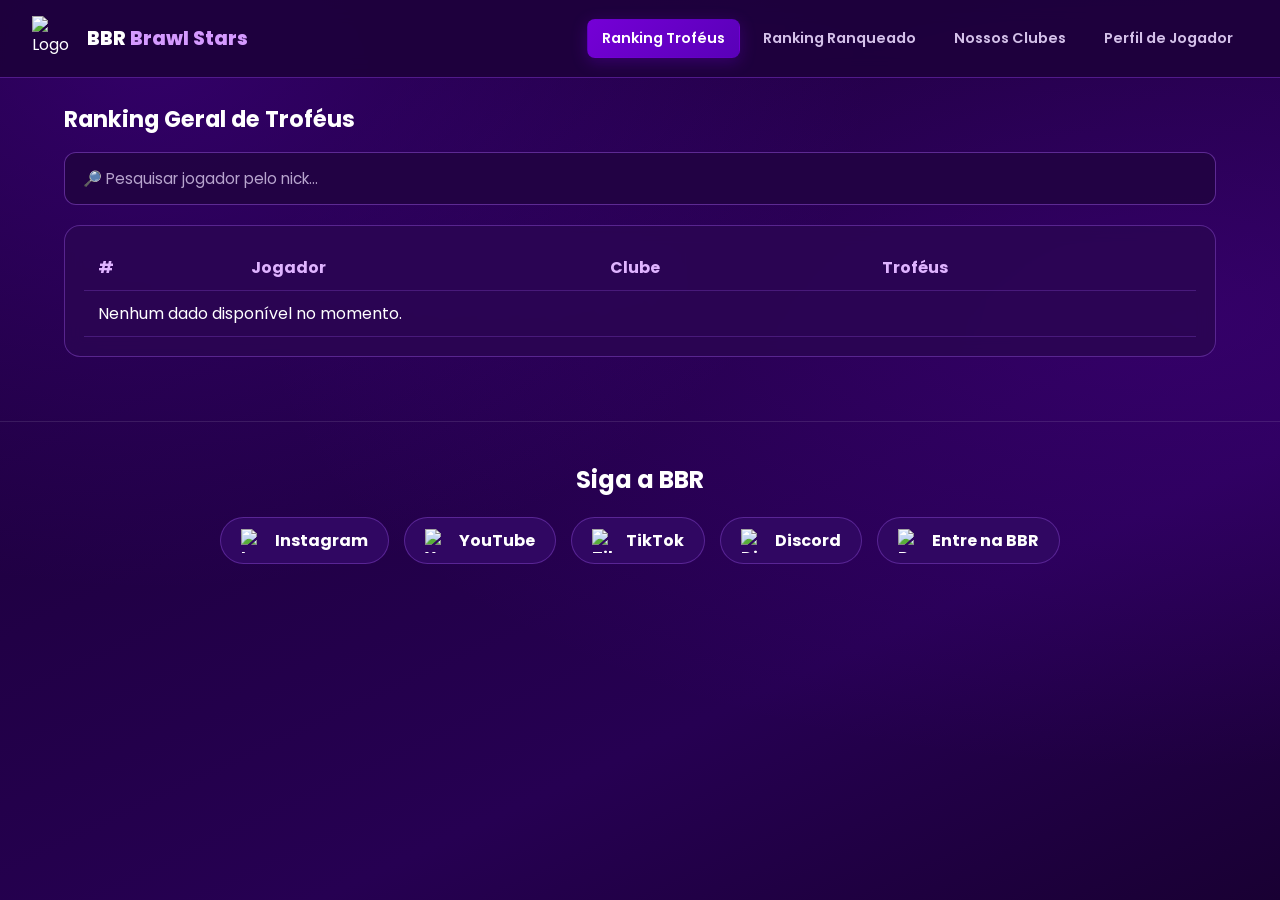
==== commit ba0f4737: "Remover aba e seção do ranking de skins" ====
--- a/index.html
+++ b/index.html
@@ -20,7 +20,6 @@
         <nav class="nav-tabs">
             <button class="tab-btn active" data-tab="ranking">Ranking Troféus</button>
             <button class="tab-btn" data-tab="ranqueada">Ranking Ranqueado</button>
-            <button class="tab-btn" data-tab="skins">Ranking Skins</button>
             <button class="tab-btn" data-tab="clubes">Nossos Clubes</button>
             <button class="tab-btn" data-tab="perfil">Perfil de Jogador</button>
         </nav>
@@ -66,17 +65,6 @@
                 </table>
             </div>
         </section>
-
-<!-- Ranking de Skins BBR: versão de testes -->
-<section id="skins" class="tab-content">
-  <h2>Ranking de Skins</h2>
-  <p class="subtext">Os maiores colecionadores dos clubes da BBR.</p>
-  <p id="skins-ranking-status" class="subtext" role="status">Abra esta aba para consultar os membros.</p>
-  <div class="ranking-search"><input type="search" id="skins-ranking-search" placeholder="🔎 Pesquisar jogador pelo nick..." aria-label="Pesquisar no ranking de skins"></div>
-  <div id="skins-ranking-podium" class="ranking-podium"></div>
-  <div class="table-card"><table class="data-table"><thead><tr><th>#</th><th>Jogador</th><th>Skins</th></tr></thead><tbody id="skins-ranking-tbody"><tr><td colspan="3">Aguardando consulta...</td></tr></tbody></table></div>
-  <p class="subtext">Fonte: Brawl Ace (não oficial). Os resultados dependem da disponibilidade do serviço.</p>
-</section>
 
 <!-- Ranking Ranqueado BBR -->
 <section id="ranqueada" class="tab-content">
@@ -189,7 +177,6 @@
 
     <script src="script.js?v=direct-ranked-route-20261123"></script>
     <script src="perfil.js?v=ranked-champion-20261118"></script>
-    <script src="ranking-skins.js?v=20261119-compact"></script>
     <!-- Modal de Membros do Clube -->
 <div id="club-modal" style="display: none; position: fixed; top: 0; left: 0; width: 100%; height: 100%; background: rgba(0,0,0,0.8); z-index: 1000; align-items: center; justify-content: center;">
     <div style="background: #1e1e2e; padding: 24px; border-radius: 12px; max-width: 500px; width: 90%; max-height: 80vh; overflow-y: auto; color: white; position: relative;">
